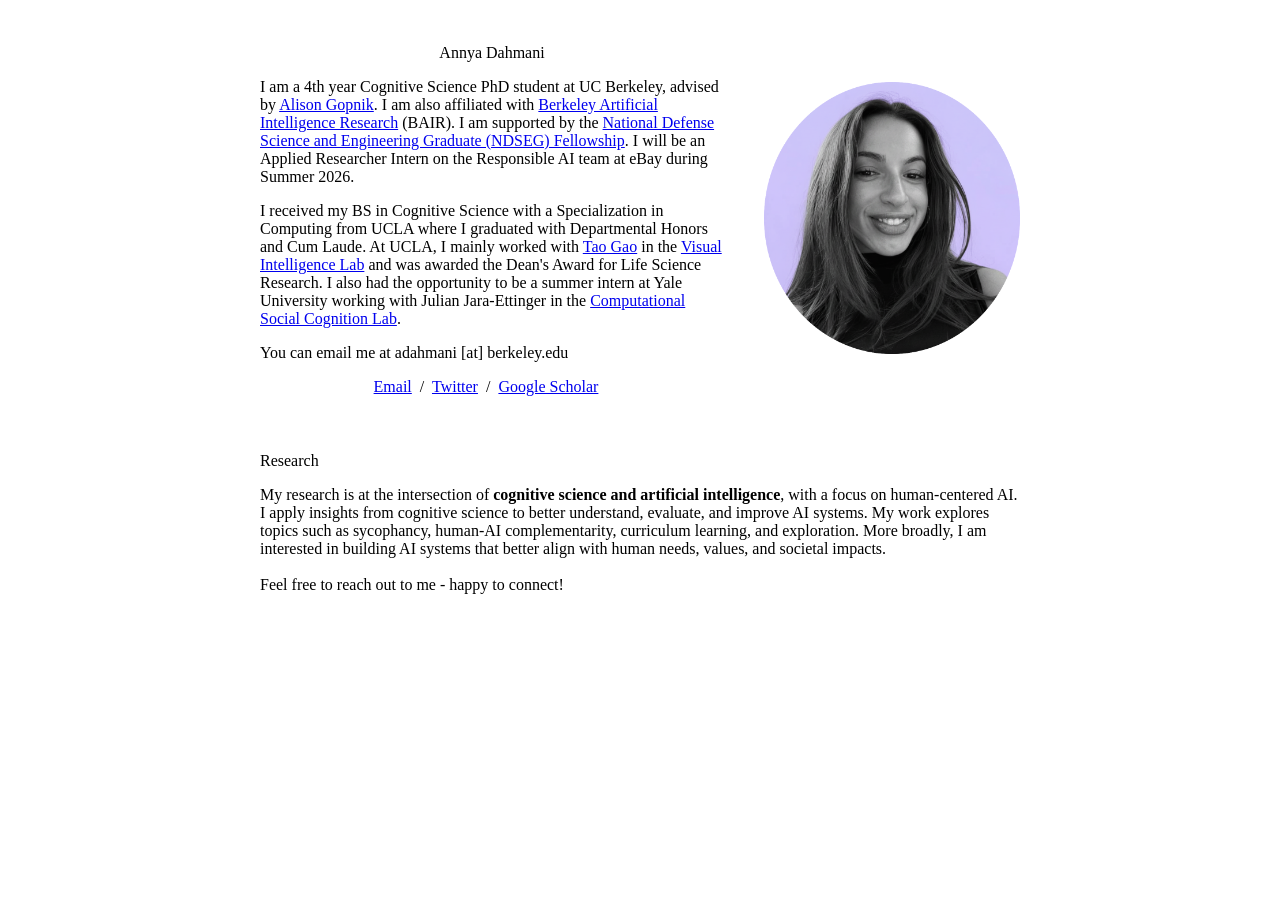
==== index.html @ a407516a "Update index.html" ====
<!DOCTYPE HTML>
<html lang="en"><head><meta http-equiv="Content-Type" content="text/html; charset=UTF-8">

  <title>Annya Dahmani</title>
  
  <meta name="author" content="Annya Dahmani">
  <meta name="viewport" content="width=device-width, initial-scale=1">
<meta name="google-site-verification" content="rG8IkUNGXW6yq_rKHjC2iGBP-q62PTAqw37L-dnFSSQ" />
  <link rel="stylesheet" type="text/css" href="stylesheet.css">
	<link rel="icon" href="data:image/svg+xml,<svg xmlns=%22http://www.w3.org/2000/svg%22 viewBox=%220 0 100 100%22><text y=%22.9em%22 font-size=%2290%22>🌐</text></svg>">
</head>

<body>
	
  <table style="width:100%;max-width:800px;border:0px;border-spacing:0px;border-collapse:separate;margin-right:auto;margin-left:auto;"><tbody>
    <tr style="padding:0px">
      <td style="padding:0px">
        <table style="width:100%;border:0px;border-spacing:0px;border-collapse:separate;margin-right:auto;margin-left:auto;"><tbody>
          <tr style="padding:0px">
            <td style="padding:2.5%;width:63%;vertical-align:middle">
              <p style="text-align:center">
                <name>Annya Dahmani</name>
              </p>
              <p>
		       I am a 4th year Cognitive Science PhD student at UC Berkeley, advised by <a href="https://www.alisongopnik.com/">Alison Gopnik</a>. I am also affiliated with <a href="https://bair.berkeley.edu/">Berkeley Artificial Intelligence Research</a> (BAIR).
		      I am supported by the <a href="https://ndseg.sysplus.com/NDSEG/About/">National Defense Science and Engineering Graduate (NDSEG) Fellowship</a>. I will be an Applied Researcher Intern on the Responsible AI team at eBay during Summer 2026.</p>
              <p>
               I received my BS in Cognitive Science 
         with a Specialization in Computing from UCLA where I graduated with Departmental Honors and Cum Laude. At UCLA,
         I mainly worked with <a href="https://www.psych.ucla.edu/faculty-page/taogao/"> Tao Gao</a> in the <a href="http://www.stat.ucla.edu/~taogao/"> Visual Intelligence Lab</a> and was awarded the Dean's Award for Life Science Research. I also had the opportunity to be a summer intern at Yale University working with Julian Jara-Ettinger in the <a href="https://compdevlab.yale.edu/research.html">Computational Social Cognition Lab</a>.
 
		      
		
              </p>
	<p>
		You can email me at adahmani [at] berkeley.edu
		    </p>
              <p style="text-align:center">
                <a href="mailto:adahmani@berkeley.edu">Email</a> &nbsp/&nbsp
		   <a href="https://twitter.com/annyadahmani">Twitter</a> &nbsp/&nbsp
                <a href="https://scholar.google.com/citations?user=75hAWYsAAAAJ&hl=en&oi=ao">Google Scholar</a> &nbsp&nbsp
                
              
              </p>
            </td>
            <td style="padding:2.5%;width:40%;max-width:40%">
              <a href="images/Annya_Dahmani_cir.png"><img style="width:100%;max-width:100%" alt="profile photo" src="images/Annya_Dahmani_cir.png" class="hoverZoomLink"></a>
            </td>
          </tr>
        </tbody></table>
        <table style="width:100%;border:0px;border-spacing:0px;border-collapse:separate;margin-right:auto;margin-left:auto;"><tbody>
            <tr>
            <td style="padding:20px;width:100%;vertical-align:middle">
              <heading>Research</heading>
              <p>
My research is at the intersection of <b>cognitive science and artificial intelligence</b>, with a focus on human-centered AI. I apply insights from cognitive science to better understand, evaluate, and improve AI systems. 
				  My work explores topics such as sycophancy, human-AI complementarity, curriculum learning, and exploration. 
				  More broadly, I am interested in building AI systems that better align with human needs, values, and societal impacts.

		      <br>
		      <br>
Feel free to reach out to me - happy to connect!




	
            </td>
          </tr>
        </tbody></table>
	      
	<table style="width:100%;border:0px;border-spacing:0px;border-collapse:separate;margin-right:auto;margin-left:auto;"><tbody>
            <tr>
            <td style="padding:20px;width:100%;vertical-align:middle">
              
              <p>
              </p>
            </td>
          </tr>
        </tbody></table>

	      
       
</body>

</html>
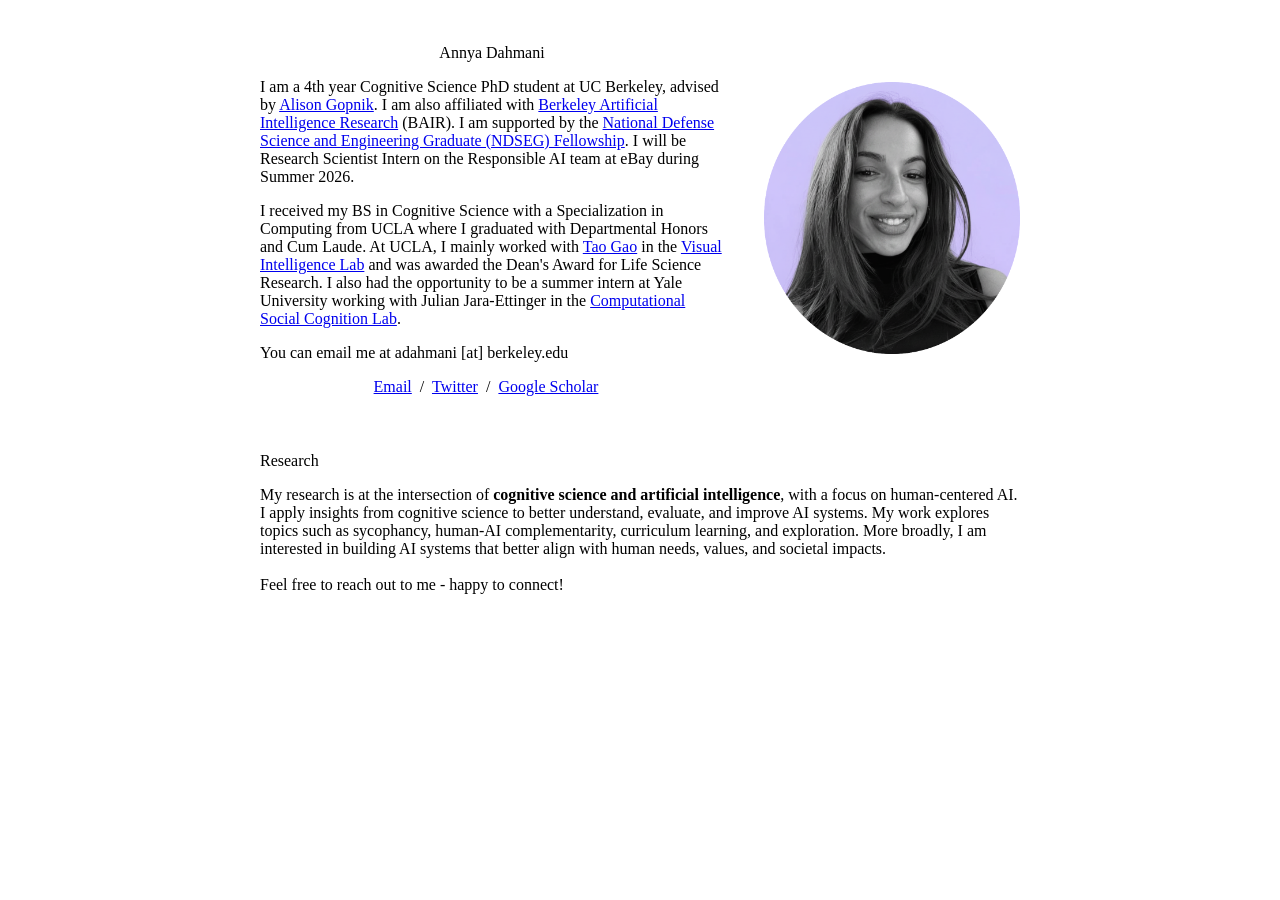
==== commit c69096f8: "Update internship position to Research Scientist Intern" ====
--- a/index.html
+++ b/index.html
@@ -23,7 +23,7 @@
               </p>
               <p>
 		       I am a 4th year Cognitive Science PhD student at UC Berkeley, advised by <a href="https://www.alisongopnik.com/">Alison Gopnik</a>. I am also affiliated with <a href="https://bair.berkeley.edu/">Berkeley Artificial Intelligence Research</a> (BAIR).
-		      I am supported by the <a href="https://ndseg.sysplus.com/NDSEG/About/">National Defense Science and Engineering Graduate (NDSEG) Fellowship</a>. I will be an Applied Researcher Intern on the Responsible AI team at eBay during Summer 2026.</p>
+		      I am supported by the <a href="https://ndseg.sysplus.com/NDSEG/About/">National Defense Science and Engineering Graduate (NDSEG) Fellowship</a>. I will be Research Scientist Intern on the Responsible AI team at eBay during Summer 2026.</p>
               <p>
                I received my BS in Cognitive Science 
          with a Specialization in Computing from UCLA where I graduated with Departmental Honors and Cum Laude. At UCLA,
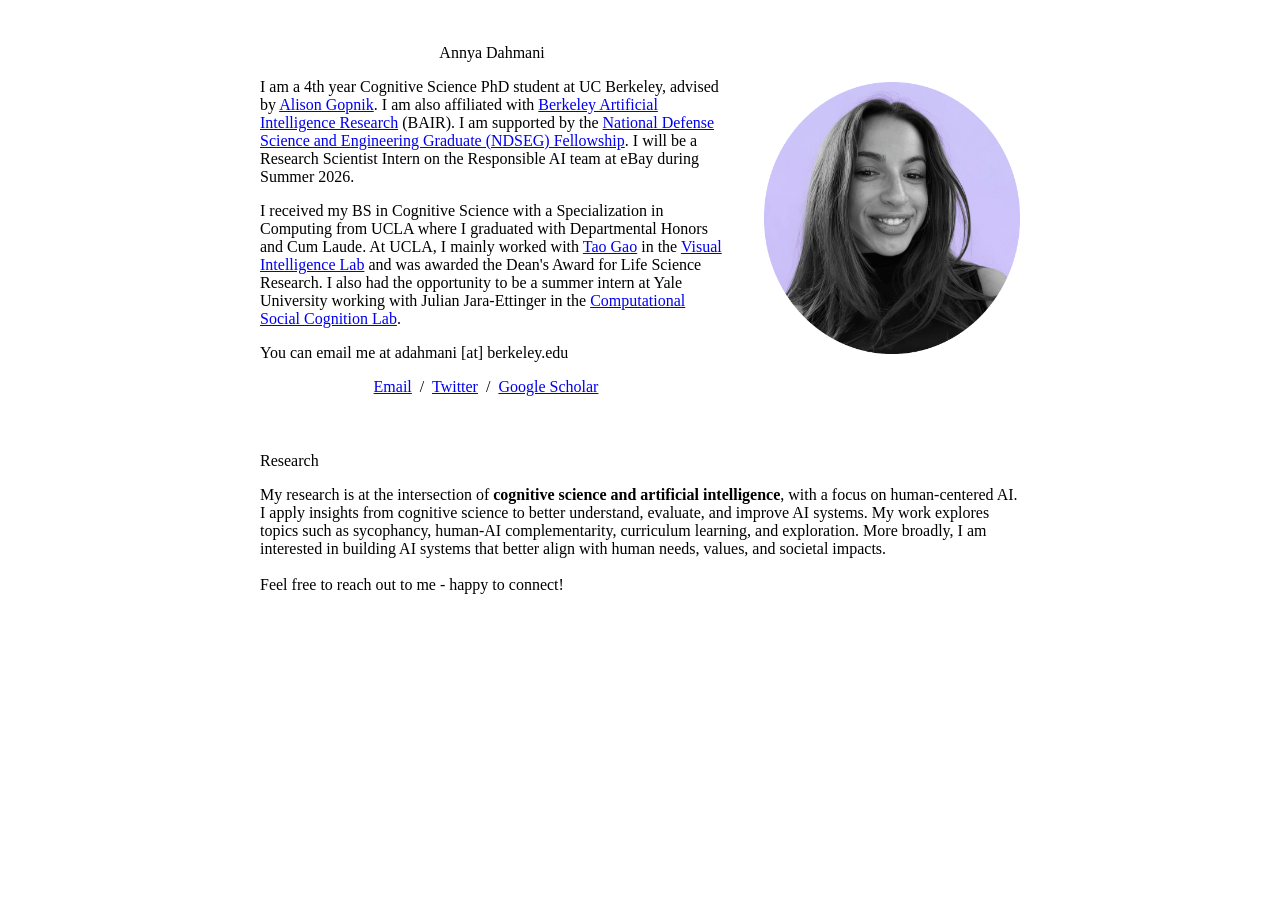
==== commit f6fec916: "Fix typo in internship description" ====
--- a/index.html
+++ b/index.html
@@ -23,7 +23,7 @@
               </p>
               <p>
 		       I am a 4th year Cognitive Science PhD student at UC Berkeley, advised by <a href="https://www.alisongopnik.com/">Alison Gopnik</a>. I am also affiliated with <a href="https://bair.berkeley.edu/">Berkeley Artificial Intelligence Research</a> (BAIR).
-		      I am supported by the <a href="https://ndseg.sysplus.com/NDSEG/About/">National Defense Science and Engineering Graduate (NDSEG) Fellowship</a>. I will be Research Scientist Intern on the Responsible AI team at eBay during Summer 2026.</p>
+		      I am supported by the <a href="https://ndseg.sysplus.com/NDSEG/About/">National Defense Science and Engineering Graduate (NDSEG) Fellowship</a>. I will be a Research Scientist Intern on the Responsible AI team at eBay during Summer 2026.</p>
               <p>
                I received my BS in Cognitive Science 
          with a Specialization in Computing from UCLA where I graduated with Departmental Honors and Cum Laude. At UCLA,
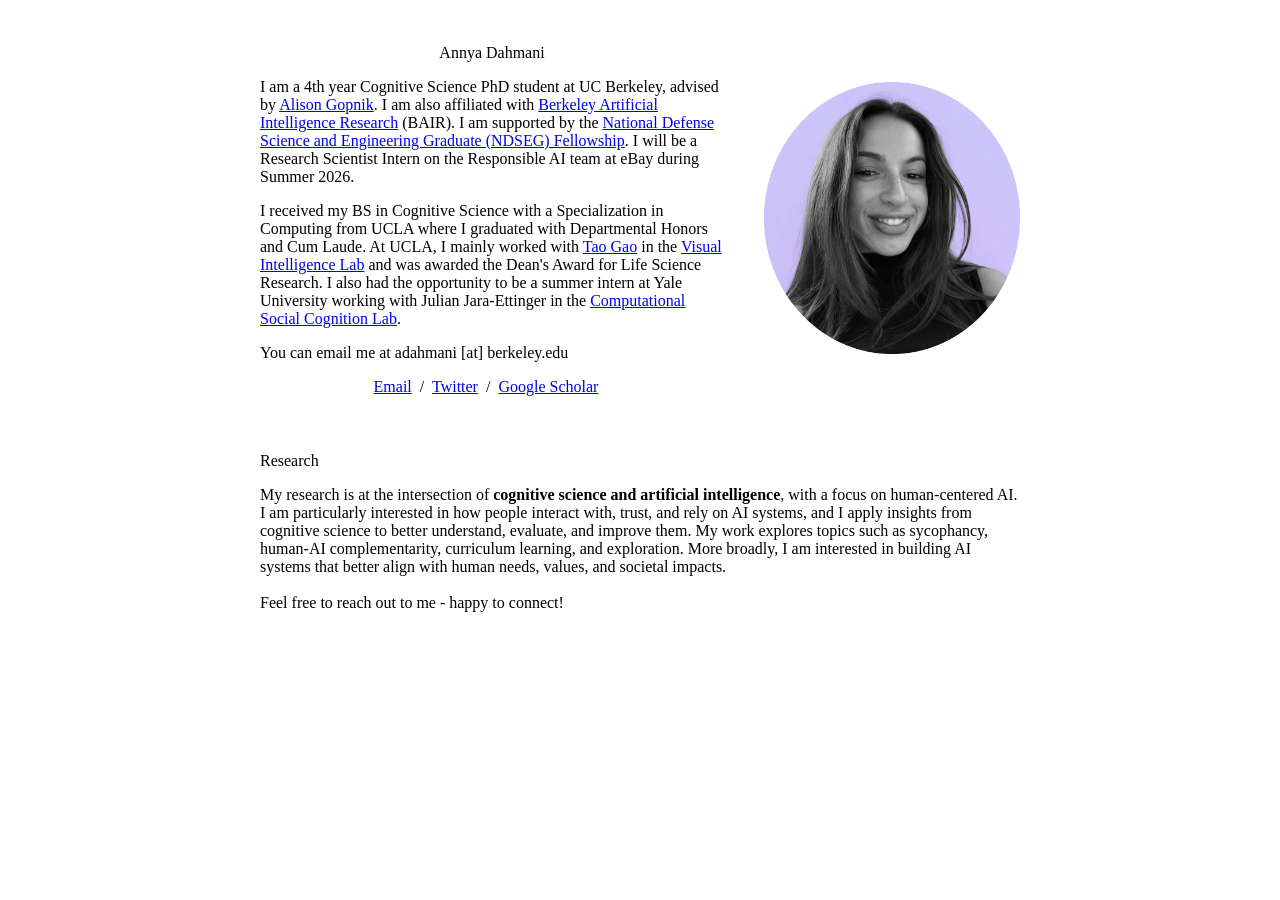
==== commit f25923ab: "Update index.html" ====
--- a/index.html
+++ b/index.html
@@ -53,7 +53,7 @@
             <td style="padding:20px;width:100%;vertical-align:middle">
               <heading>Research</heading>
               <p>
-My research is at the intersection of <b>cognitive science and artificial intelligence</b>, with a focus on human-centered AI. I apply insights from cognitive science to better understand, evaluate, and improve AI systems. 
+My research is at the intersection of <b>cognitive science and artificial intelligence</b>, with a focus on human-centered AI. I am particularly interested in how people interact with, trust, and rely on AI systems, and I apply insights from cognitive science to better understand, evaluate, and improve them. 
 				  My work explores topics such as sycophancy, human-AI complementarity, curriculum learning, and exploration. 
 				  More broadly, I am interested in building AI systems that better align with human needs, values, and societal impacts.
 
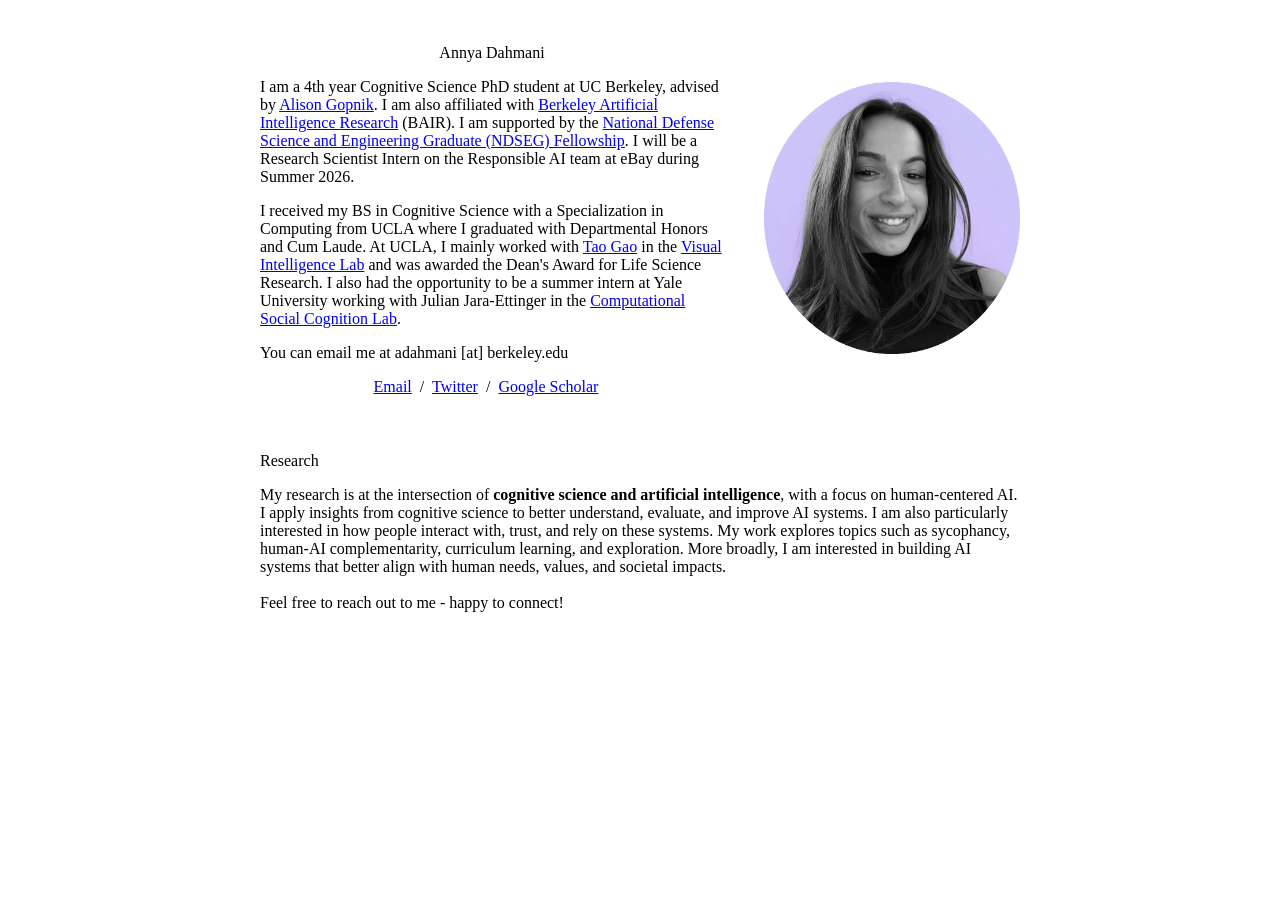
==== commit 1432630e: "Update index.html" ====
--- a/index.html
+++ b/index.html
@@ -53,7 +53,7 @@
             <td style="padding:20px;width:100%;vertical-align:middle">
               <heading>Research</heading>
               <p>
-My research is at the intersection of <b>cognitive science and artificial intelligence</b>, with a focus on human-centered AI. I am particularly interested in how people interact with, trust, and rely on AI systems, and I apply insights from cognitive science to better understand, evaluate, and improve them. 
+My research is at the intersection of <b>cognitive science and artificial intelligence</b>, with a focus on human-centered AI. I apply insights from cognitive science to better understand, evaluate, and improve AI systems. I am also particularly interested in how people interact with, trust, and rely on these systems. 
 				  My work explores topics such as sycophancy, human-AI complementarity, curriculum learning, and exploration. 
 				  More broadly, I am interested in building AI systems that better align with human needs, values, and societal impacts.
 
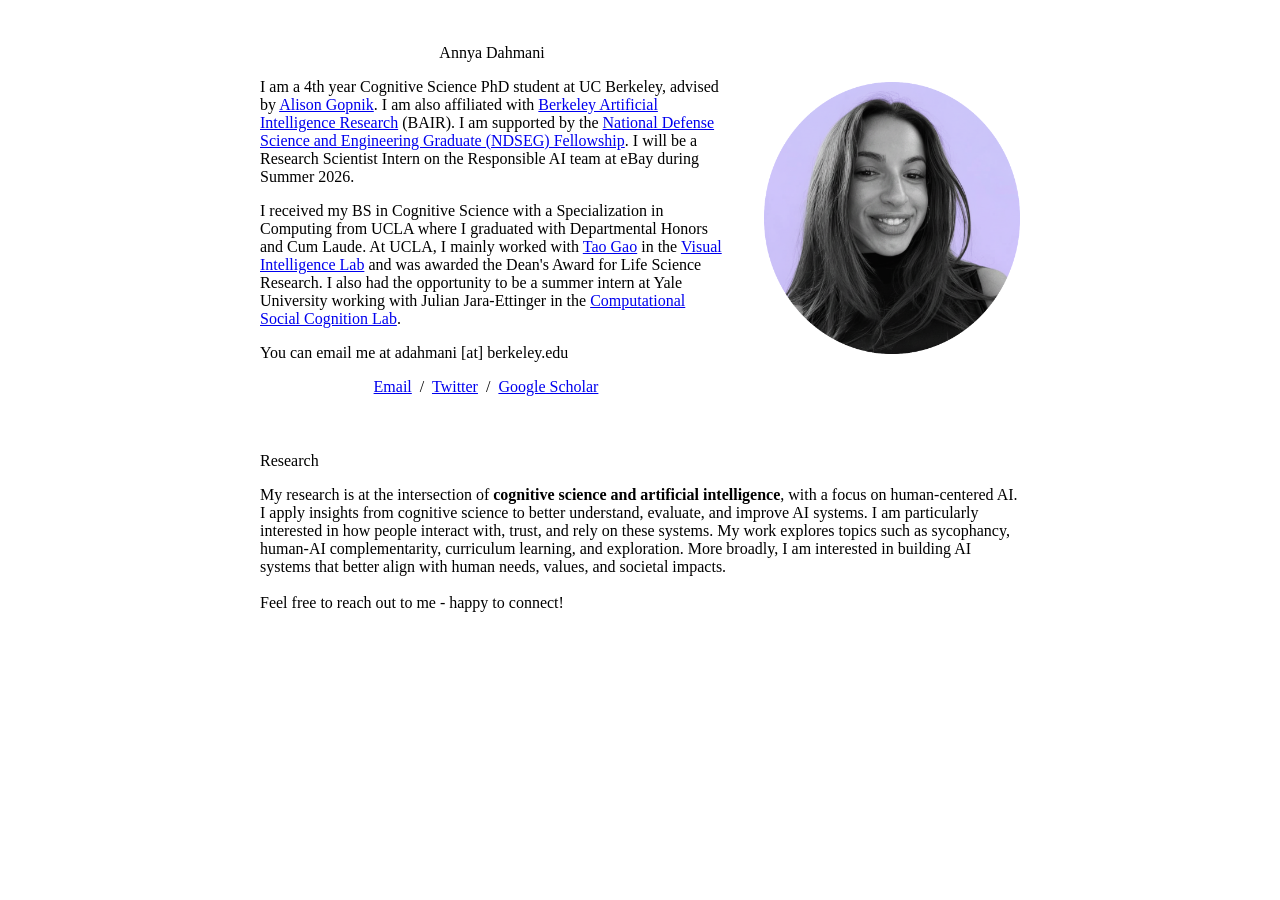
==== commit 41294c28: "Update index.html" ====
--- a/index.html
+++ b/index.html
@@ -53,7 +53,7 @@
             <td style="padding:20px;width:100%;vertical-align:middle">
               <heading>Research</heading>
               <p>
-My research is at the intersection of <b>cognitive science and artificial intelligence</b>, with a focus on human-centered AI. I apply insights from cognitive science to better understand, evaluate, and improve AI systems. I am also particularly interested in how people interact with, trust, and rely on these systems. 
+My research is at the intersection of <b>cognitive science and artificial intelligence</b>, with a focus on human-centered AI. I apply insights from cognitive science to better understand, evaluate, and improve AI systems. I am particularly interested in how people interact with, trust, and rely on these systems. 
 				  My work explores topics such as sycophancy, human-AI complementarity, curriculum learning, and exploration. 
 				  More broadly, I am interested in building AI systems that better align with human needs, values, and societal impacts.
 
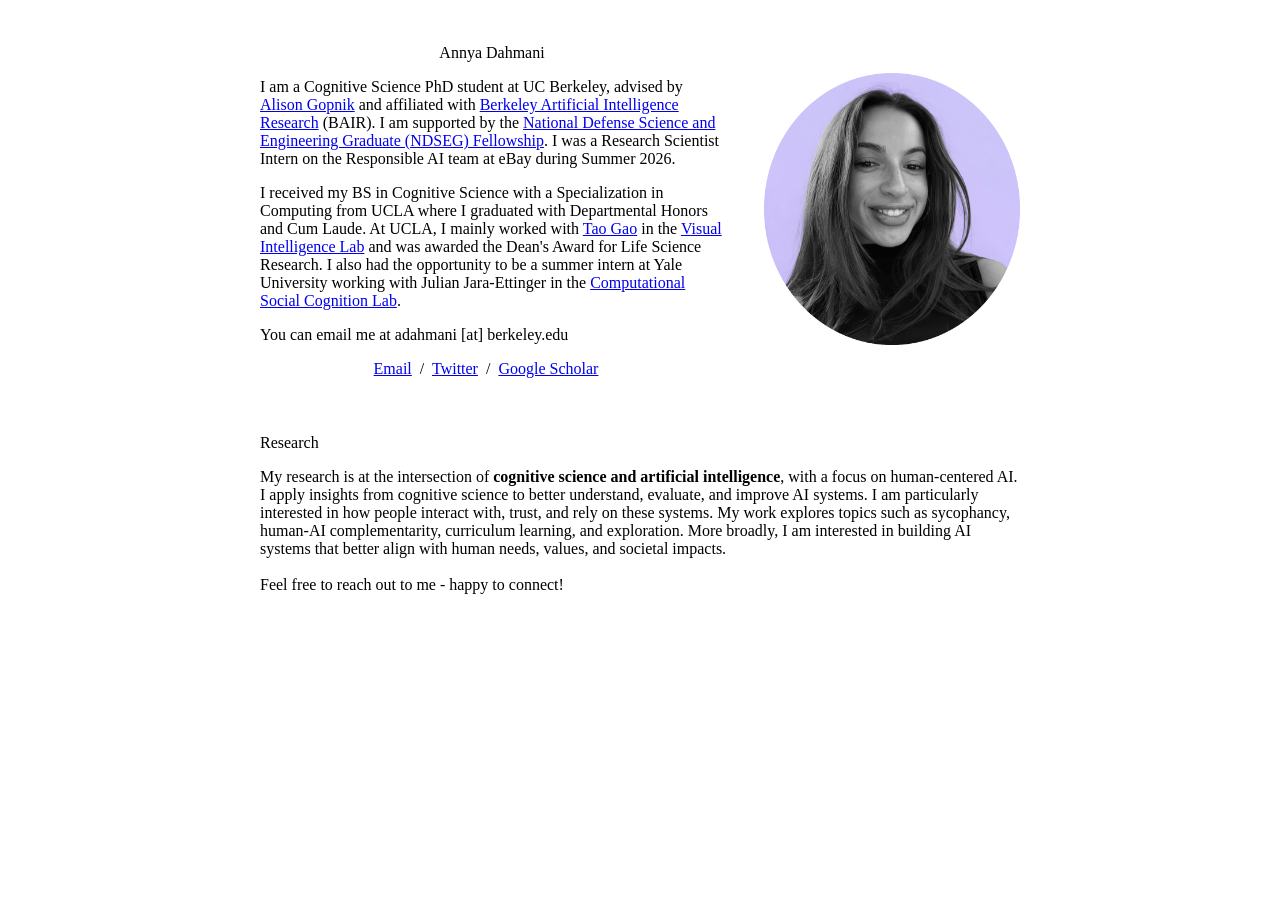
==== commit 9e24afd5: "Update index.html" ====
--- a/index.html
+++ b/index.html
@@ -22,8 +22,8 @@
                 <name>Annya Dahmani</name>
               </p>
               <p>
-		       I am a 4th year Cognitive Science PhD student at UC Berkeley, advised by <a href="https://www.alisongopnik.com/">Alison Gopnik</a>. I am also affiliated with <a href="https://bair.berkeley.edu/">Berkeley Artificial Intelligence Research</a> (BAIR).
-		      I am supported by the <a href="https://ndseg.sysplus.com/NDSEG/About/">National Defense Science and Engineering Graduate (NDSEG) Fellowship</a>. I will be a Research Scientist Intern on the Responsible AI team at eBay during Summer 2026.</p>
+		       I am a Cognitive Science PhD student at UC Berkeley, advised by <a href="https://www.alisongopnik.com/">Alison Gopnik</a> and affiliated with <a href="https://bair.berkeley.edu/">Berkeley Artificial Intelligence Research</a> (BAIR).
+		      I am supported by the <a href="https://ndseg.sysplus.com/NDSEG/About/">National Defense Science and Engineering Graduate (NDSEG) Fellowship</a>. I was a Research Scientist Intern on the Responsible AI team at eBay during Summer 2026.</p>
               <p>
                I received my BS in Cognitive Science 
          with a Specialization in Computing from UCLA where I graduated with Departmental Honors and Cum Laude. At UCLA,
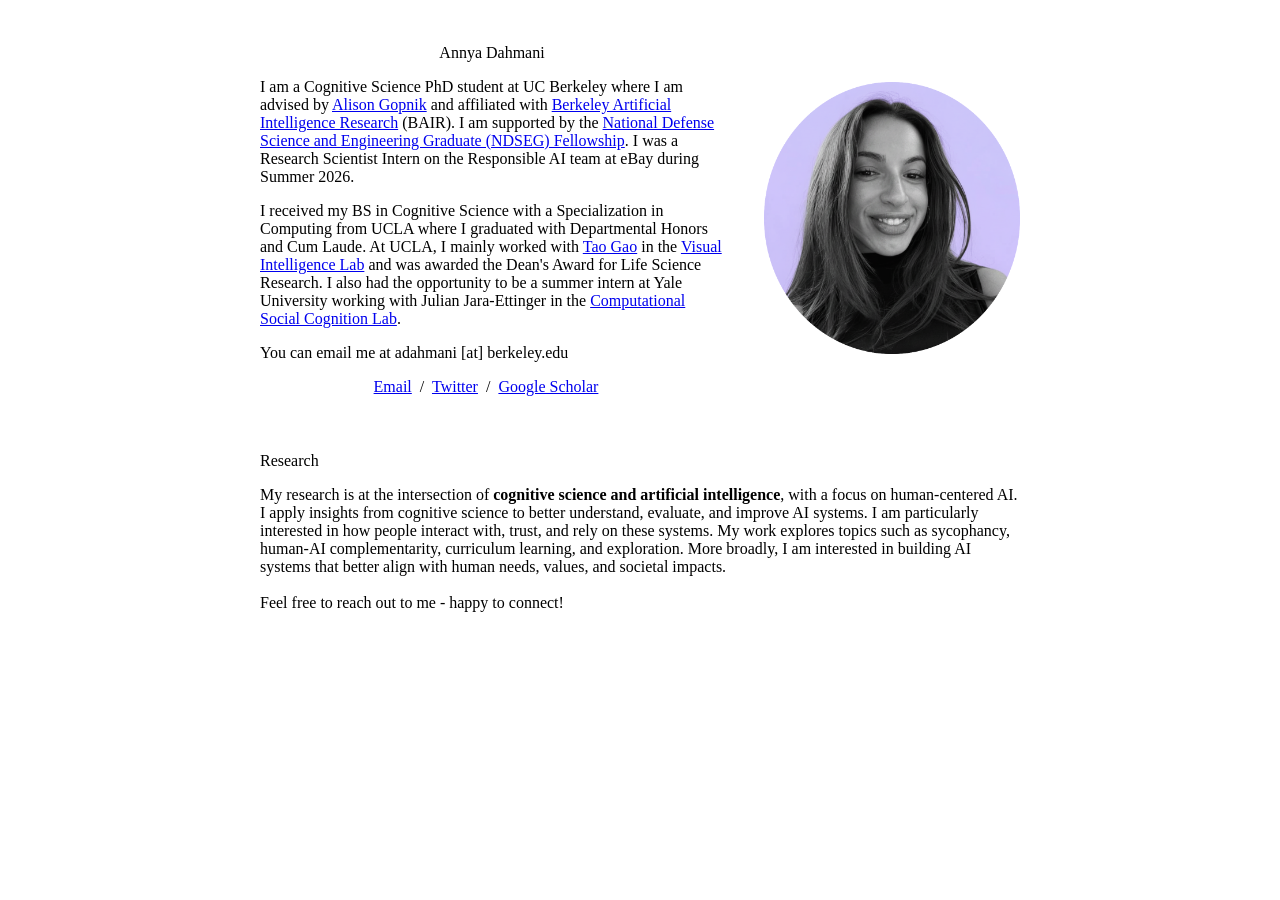
==== commit 4c390304: "Clarify academic affiliation in index.html Updated the description of academic affiliation for clari" ====
--- a/index.html
+++ b/index.html
@@ -22,7 +22,7 @@
                 <name>Annya Dahmani</name>
               </p>
               <p>
-		       I am a Cognitive Science PhD student at UC Berkeley, advised by <a href="https://www.alisongopnik.com/">Alison Gopnik</a> and affiliated with <a href="https://bair.berkeley.edu/">Berkeley Artificial Intelligence Research</a> (BAIR).
+		       I am a Cognitive Science PhD student at UC Berkeley where I am advised by <a href="https://www.alisongopnik.com/">Alison Gopnik</a> and affiliated with <a href="https://bair.berkeley.edu/">Berkeley Artificial Intelligence Research</a> (BAIR).
 		      I am supported by the <a href="https://ndseg.sysplus.com/NDSEG/About/">National Defense Science and Engineering Graduate (NDSEG) Fellowship</a>. I was a Research Scientist Intern on the Responsible AI team at eBay during Summer 2026.</p>
               <p>
                I received my BS in Cognitive Science 
